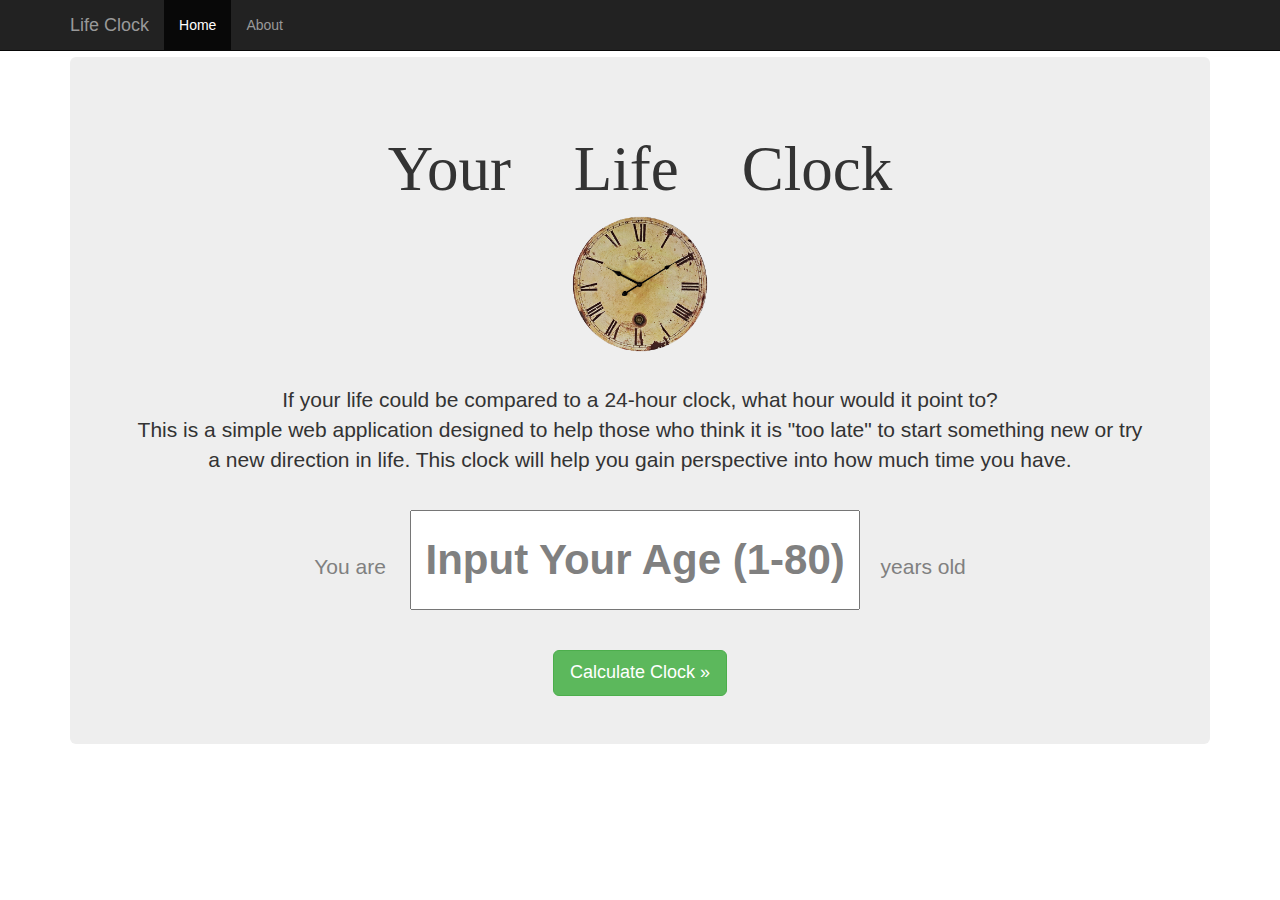
==== index.html @ 72bbfa04 "has basic structure down with calculations" ====
<!doctype html>
<head>
    <meta charset="utf-8">
    <meta http-equiv="X-UA-Compatible" content="IE=edge">
    <meta name="viewport" content="width=device-width, initial-scale=1">
  <title>Life Clock</title>

     <!-- Bootstrap -->
    <link href="css/bootstrap.css" rel="stylesheet">

</head>
<body>

    <!-- Fixed navbar -->
    <div class="navbar navbar-inverse navbar-fixed-top" role="navigation">
      <div class="container">
        <div class="navbar-header">
          <a class="navbar-brand" href="#">Life Clock</a>
        </div>
        <div class="navbar-collapse collapse">
          <ul class="nav navbar-nav">
            <li class="active"><a href="#">Home</a></li>
            <li><a href="about.html">About</a></li>
          </ul>
        </div><!--/.nav-collapse -->
      </div>
    </div>
    <div class="container theme-showcase" role="main">

      <!-- Main jumbotron for a primary marketing message or call to action -->
      <div class="jumbotron">
        <h1>Your Life Clock</h1>
        <div id="result"></div>
        <div id="disappear">
        <img id="disappear" src="images/clock.png" alt="clock image">
      
        <p>If your life could be compared to a 24-hour clock, what hour would it point to? <br> This is a simple web application designed to help those who think it is "too late" to start something new or try a new direction in life. This clock will help you gain perspective into how much time you have.  </p>
        <br>

    <div id="inputDiv">
      <div id="inputArea">
      <p id="sameLine">You are </p>
      <input id="inputActual" type="text" value="Input Your Age (1-80)"></input><p id="sameLine"> years old </p>
      <br><br>
      <div id="errorMsg" class="alert alert-danger" style="display: none">Not a valid input. Please input an age value between 1 and 80</div>
      </div>
      <br>
  </div> 

<button onclick="playclip();" id="submit" class="btn btn-primary btn-lg btn-success">Calculate Clock &raquo;</button>

      </div> <!-- disappear ender -->

      </div> <!-- jumbotron ender -->
  


    </div> <!-- /container -->


    <!-- jQuery (necessary for Bootstrap's JavaScript plugins) -->
    <script src="https://ajax.googleapis.com/ajax/libs/jquery/1.11.0/jquery.min.js"></script>
    <!-- Include all compiled plugins (below), or include individual files as needed -->
    <script src="js/bootstrap.min.js"></script>
    <!-- LIFECLOCK OWN JavaScript Code -->
   <script src="script.js"></script>

<audio>
<source src="dcoin.wav"></source>
</audio>

</body>
</html>
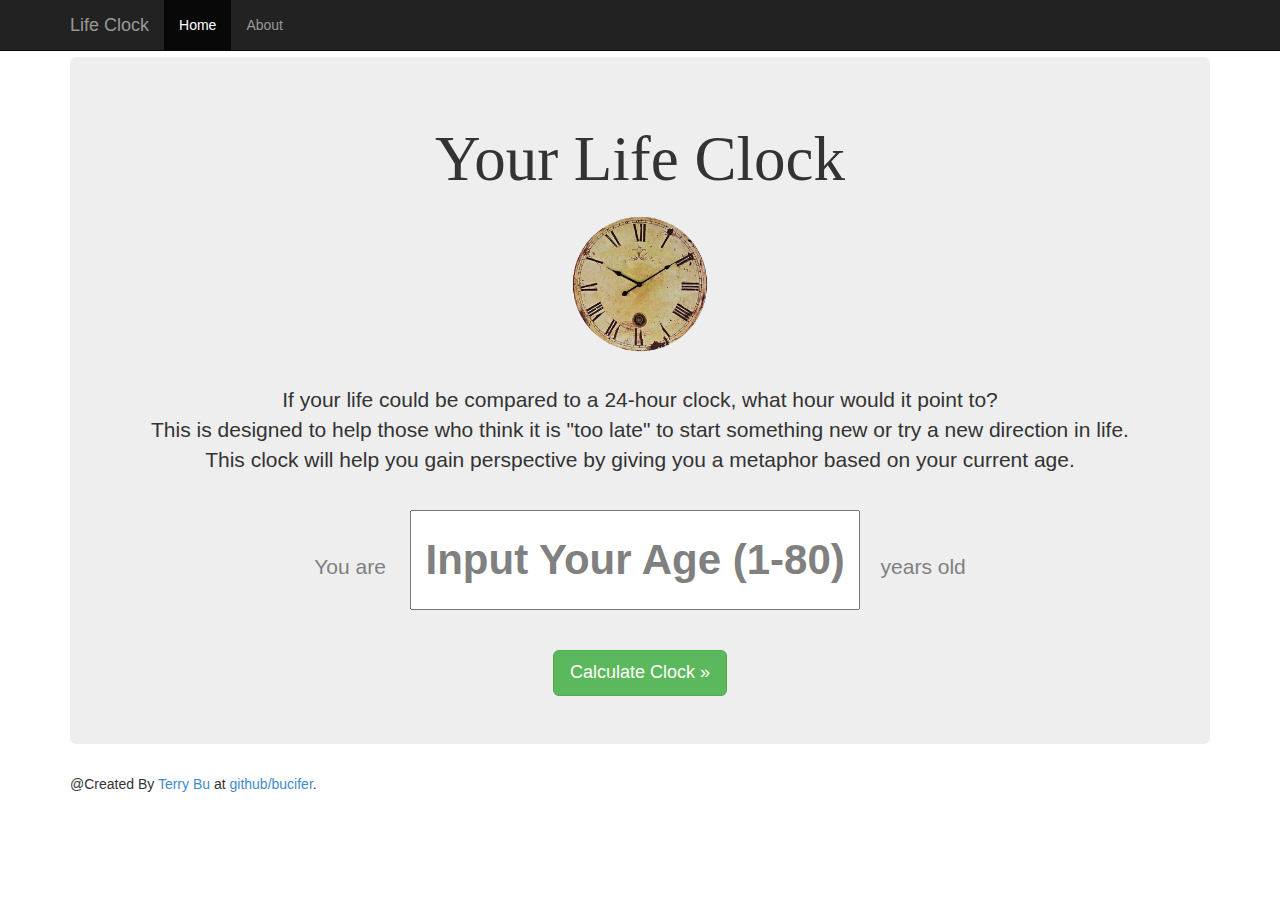
==== commit a5c1a2f4: "got a basic analog clock skeleton although it needs background" ====
--- a/index.html
+++ b/index.html
@@ -7,7 +7,12 @@
 
      <!-- Bootstrap -->
     <link href="css/bootstrap.css" rel="stylesheet">
-
+<style>
+ #clock {
+    padding: 5px;
+    border:1px solid #000000;
+  }
+</style>
 </head>
 <body>
 
@@ -31,10 +36,11 @@
       <div class="jumbotron">
         <h1>Your Life Clock</h1>
         <div id="result"></div>
+        <div class="well"></div>
         <div id="disappear">
         <img id="disappear" src="images/clock.png" alt="clock image">
       
-        <p>If your life could be compared to a 24-hour clock, what hour would it point to? <br> This is a simple web application designed to help those who think it is "too late" to start something new or try a new direction in life. This clock will help you gain perspective into how much time you have.  </p>
+        <p>If your life could be compared to a 24-hour clock, what hour would it point to? <br> This is designed to help those who think it is "too late" to start something new or try a new direction in life. This clock will help you gain perspective by giving you a metaphor based on your current age. </p>
         <br>
 
     <div id="inputDiv">
@@ -42,31 +48,38 @@
       <p id="sameLine">You are </p>
       <input id="inputActual" type="text" value="Input Your Age (1-80)"></input><p id="sameLine"> years old </p>
       <br><br>
-      <div id="errorMsg" class="alert alert-danger" style="display: none">Not a valid input. Please input an age value between 1 and 80</div>
+      <div id="errorMsg" class="alert alert-danger" style="display: none">Not a valid input. Please input an age value between 1 and 80.</div>
       </div>
       <br>
   </div> 
 
-<button onclick="playclip();" id="submit" class="btn btn-primary btn-lg btn-success">Calculate Clock &raquo;</button>
+<button  id="submit" class="btn btn-primary btn-lg btn-success">Calculate Clock &raquo;</button>
 
       </div> <!-- disappear ender -->
 
       </div> <!-- jumbotron ender -->
   
+<div class="mastfoot">
+            <div class="inner">
+              <p>@Created By <a href="http://terrybu.com">Terry Bu</a> at <a href="http://github.com/bucifer">github/bucifer</a>.</p>
+            </div>
+          </div>
+
 
 
     </div> <!-- /container -->
 
 
-    <!-- jQuery (necessary for Bootstrap's JavaScript plugins) -->
+    <!-- Bootstrap core JavaScript
+    ================================================== -->
+    <!-- Placed at the end of the document so the pages load faster -->
     <script src="https://ajax.googleapis.com/ajax/libs/jquery/1.11.0/jquery.min.js"></script>
-    <!-- Include all compiled plugins (below), or include individual files as needed -->
     <script src="js/bootstrap.min.js"></script>
     <!-- LIFECLOCK OWN JavaScript Code -->
    <script src="script.js"></script>
 
 <audio>
-<source src="dcoin.wav"></source>
+<source src="button.mp3"></source>
 </audio>
 
 </body>
